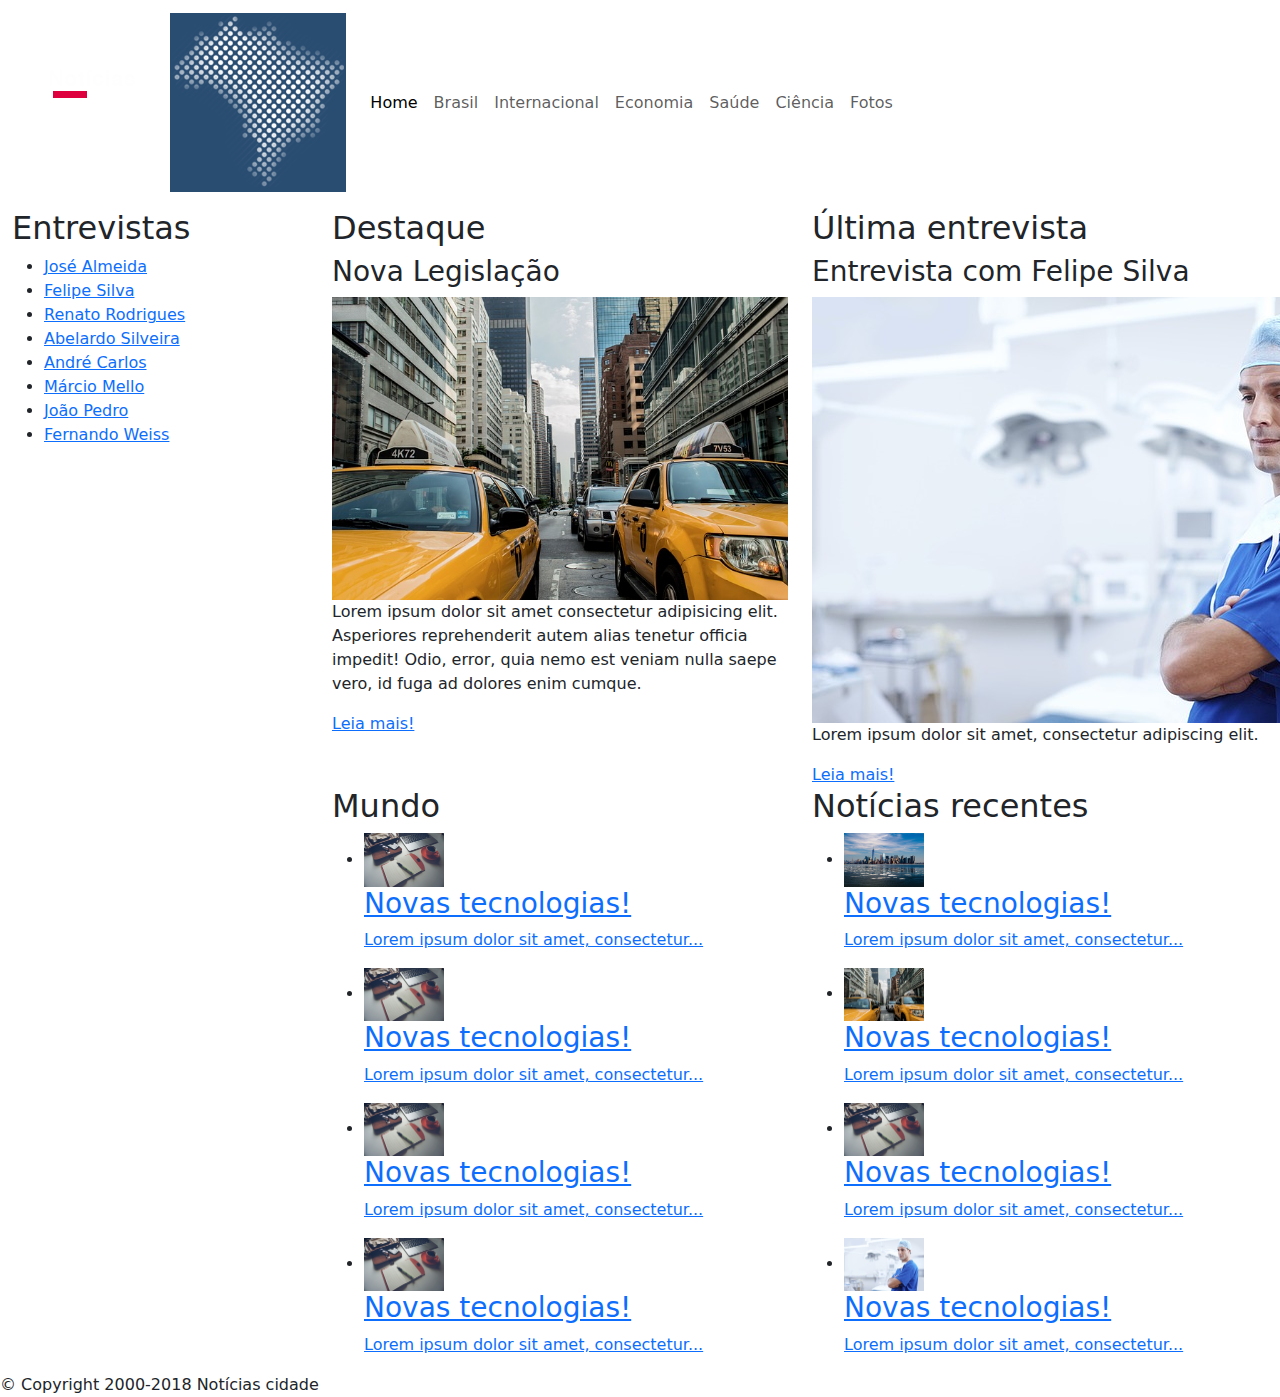
==== index.html @ 35255869 "ajustados os conteudos principais, barra lateral e rodapé, atualmente ajustando as noticias" ====
<!doctype html>
<html lang="pt-br">

<head>
    <meta charset="utf-8">
    <meta name="viewport" content="width=device-width, initial-scale=1">
    <title>Notícias cidade - Seu site de notícias</title>
    <link href="https://cdn.jsdelivr.net/npm/bootstrap@5.3.3/dist/css/bootstrap.min.css" rel="stylesheet"
        integrity="sha384-QWTKZyjpPEjISv5WaRU9OFeRpok6YctnYmDr5pNlyT2bRjXh0JMhjY6hW+ALEwIH" crossorigin="anonymous">

    <!-- Estilo customizado -->
    <link rel="stylesheet" type="text/css" href="css/index.css">
    <!-- Icone -->
    <link rel="icon" type="image/x-icon" href="/imagens/detalhe-topo.png">

</head>

<body>

    <nav class="navbar navbar-expand-md navbar-bg">
        <div class="container-fluid">
            <a class="navbar-brand" href="#">
                <img src="/imagens/logo.png" id="logo" alt="">
                <img src="/imagens/detalhe-topo.png" id="detalhe-logo" alt="">
            </a>
            <button class="navbar-toggler" type="button" data-bs-toggle="collapse"
                data-bs-target="#navbarSupportedContent" aria-controls="navbarSupportedContent" aria-expanded="false"
                aria-label="Toggle navigation">
                <span class="navbar-toggler-icon"></span>
            </button>
            <div class="collapse navbar-collapse" id="navbarSupportedContent">
                <ul class="navbar-nav me-auto mb-2 mb-lg-0">
                    <li class="nav-item">
                        <a class="nav-link" aria-current="page" href="index.html">Home</a>
                    </li>
                    <li class="nav-item">
                        <a class="nav-link" href="brasil.html">Brasil</a>
                    </li>
                    <li class="nav-item">
                        <a class="nav-link" href="internacional.html">Internacional</a>
                    </li>
                    <li class="nav-item">
                        <a class="nav-link" href="economia.html">Economia</a>
                    </li>
                    <li class="nav-item">
                        <a class="nav-link" href="saude.html">Saúde</a>
                    </li>
                    <li class="nav-item">
                        <a class="nav-link" href="ciencia.html">Ciência</a>
                    </li>
                    <li class="nav-item">
                        <a class="nav-link" href="fotos.html">Fotos</a>
                    </li>
                </ul>
            </div>
        </div>
    </nav>
<!-- Inicio Conteudo -->
    <main class="container-fluid">
        <div class="row mt-1">
            <!-- Inicio Barra Lateral -->
            <aside class="col-12 col-md-3">
                <div class="caixa">
                    <h2>Entrevistas</h2>
                    <ul>
                        <li><a href="">José Almeida</a></li>
                        <li><a href="">Felipe Silva</a></li>
                        <li><a href="">Renato Rodrigues</a></li>
                        <li><a href="">Abelardo Silveira</a></li>
                        <li><a href="">André Carlos</a></li>
                        <li><a href="">Márcio Mello</a></li>
                        <li><a href="">João Pedro</a></li>
                        <li><a href="">Fernando Weiss</a></li>
                    </ul>
                </div>
            </aside>
            <!-- Fim Barra Leteral -->
            <!-- Inicio Conteudo Principal -->
            <section class="col-12 col-md-9">
                <div class="row caixa">
                    <div class="col-12 col-md-6 order-0 caixa-conteudo">
                        <h2>Destaque</h2>
                        <h3 class="destaque">Nova Legislação</h3>
                        <img class="imagem-principal" src="imagens/taxi.jpg" width="100%">
                        <p>Lorem ipsum dolor sit amet consectetur adipisicing elit. Asperiores reprehenderit autem alias
                            tenetur officia impedit! Odio, error, quia nemo est veniam nulla saepe vero, id fuga ad dolores
                            enim cumque.</p>
                        <a href="nova-legislacao.html">Leia mais!</a>
                    </div>
                    <div class="col-12 col-md-6 order-2 caixa-noticias">
                        <h2>Mundo</h2>
                        <ul>
                            <li>
                                <a href="">
                                    <img src="imagens/tecnologia.jpg" width="80">
                                    <h3>Novas tecnologias!</h3>
                                    <p>Lorem ipsum dolor sit amet, consectetur...</p>
                                </a>
                            </li>
                            <li>
                                <a href="">
                                    <img src="imagens/tecnologia.jpg" width="80">
                                    <h3>Novas tecnologias!</h3>
                                    <p>Lorem ipsum dolor sit amet, consectetur...</p>
                                </a>
                            </li>
                            <li>
                                <a href="">
                                    <img src="imagens/tecnologia.jpg" width="80">
                                    <h3>Novas tecnologias!</h3>
                                    <p>Lorem ipsum dolor sit amet, consectetur...</p>
                                </a>
                            </li>
                            <li>
                                <a href="">
                                    <img src="imagens/tecnologia.jpg" width="80">
                                    <h3>Novas tecnologias!</h3>
                                    <p>Lorem ipsum dolor sit amet, consectetur...</p>
                                </a>
                            </li>
                        </ul>
                    </div>
                    <div class="col-12 col-md-6 order-1 caixa-conteudo">
                        <h2>Última entrevista</h2>
                        <h3 class="destaque">Entrevista com Felipe Silva</h3>
							<img class="imagem-principal" src="imagens/doutor.jpg">
							<p>
								Lorem ipsum dolor sit amet, consectetur adipiscing elit.
							</p>
							<a href="">Leia mais!</a>
                    </div>
                    <div class="col-12 col-md-6 order-3 caixa-noticias">
                        <h2>Notícias recentes</h2>
                        <ul>
                            <li>
                                <a href="">
                                    <img src="imagens/cidade.jpg" width="80">
                                    <h3>Novas tecnologias!</h3>
                                    <p>Lorem ipsum dolor sit amet, consectetur...</p>
                                </a>
                            </li>
                            <li>
                                <a href="">
                                    <img src="imagens/taxi.jpg" width="80">
                                    <h3>Novas tecnologias!</h3>
                                    <p>Lorem ipsum dolor sit amet, consectetur...</p>
                                </a>
                            </li>
                            <li>
                                <a href="">
                                    <img src="imagens/tecnologia.jpg" width="80">
                                    <h3>Novas tecnologias!</h3>
                                    <p>Lorem ipsum dolor sit amet, consectetur...</p>
                                </a>
                            </li>
                            <li>
                                <a href="">
                                    <img src="imagens/doutor.jpg" width="80">
                                    <h3>Novas tecnologias!</h3>
                                    <p>Lorem ipsum dolor sit amet, consectetur...</p>
                                </a>
                            </li>
                        </ul>
                    </div>
                </div>
            </section>
            <!-- Fim Conteudo Principal -->
        </div>
    </main>
<!-- Fim Conteudo -->

<!-- Inicio Rodape -->
    <footer class="col-12">
        <div id="rodape">
            &copy; Copyright 2000-2018 Notícias cidade
        </div>
    </footer>
<!-- Fim Rodape -->


    <script src="/Js/index.js"></script>
    <script src="https://cdn.jsdelivr.net/npm/bootstrap@5.3.3/dist/js/bootstrap.bundle.min.js"
        integrity="sha384-YvpcrYf0tY3lHB60NNkmXc5s9fDVZLESaAA55NDzOxhy9GkcIdslK1eN7N6jIeHz"
        crossorigin="anonymous"></script>
</body>

</html>
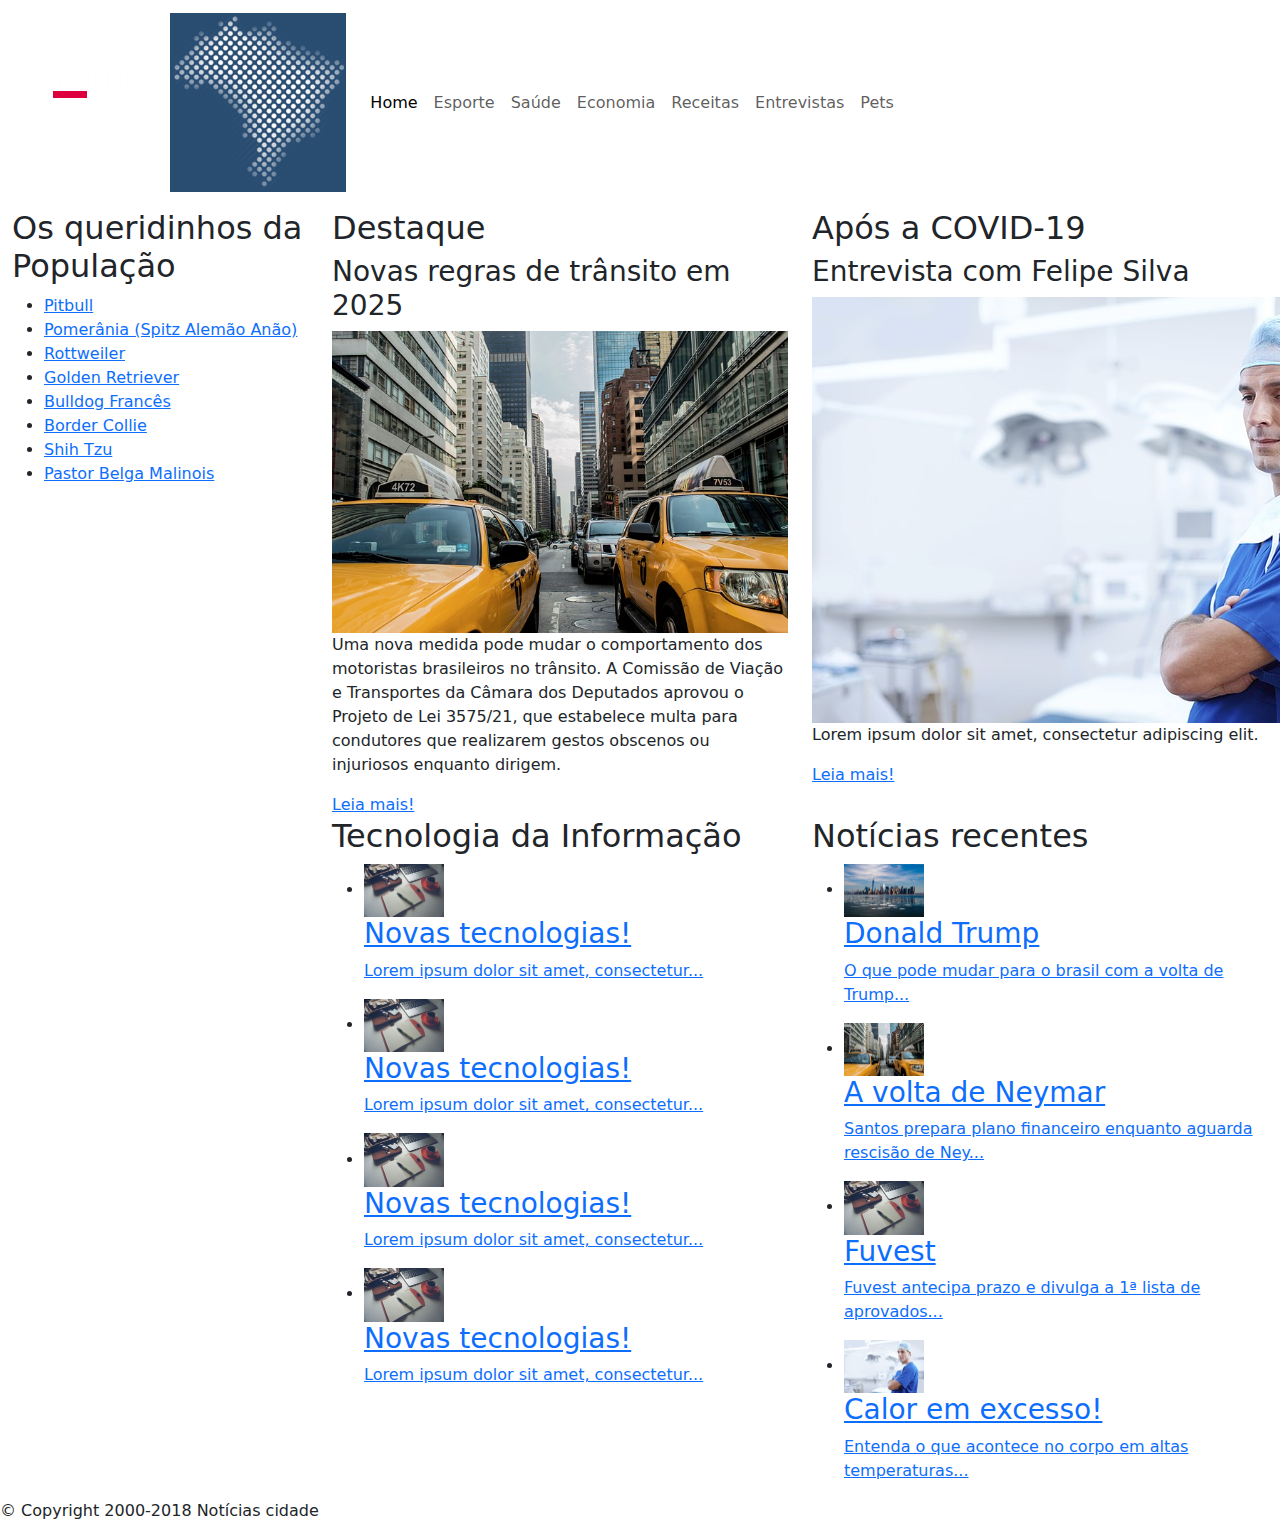
==== commit db5ba22a: "Páginas home faltando poucos detalhes, e página nova-legislação pronta, link do esporte indo para a " ====
--- a/index.html
+++ b/index.html
@@ -20,8 +20,8 @@
     <nav class="navbar navbar-expand-md navbar-bg">
         <div class="container-fluid">
             <a class="navbar-brand" href="#">
-                <img src="/imagens/logo.png" id="logo" alt="">
-                <img src="/imagens/detalhe-topo.png" id="detalhe-logo" alt="">
+                <img src="/imagens/logo.png" id="logo" alt="Imagem contendo o Texto Notícias da Cidade">
+                <img src="/imagens/detalhe-topo.png" id="detalhe-logo" alt="Continente brasileiro em pontos brancos">
             </a>
             <button class="navbar-toggler" type="button" data-bs-toggle="collapse"
                 data-bs-target="#navbarSupportedContent" aria-controls="navbarSupportedContent" aria-expanded="false"
@@ -34,43 +34,45 @@
                         <a class="nav-link" aria-current="page" href="index.html">Home</a>
                     </li>
                     <li class="nav-item">
-                        <a class="nav-link" href="brasil.html">Brasil</a>
+                        <a class="nav-link" target="_blank" rel="noopener noreferrer"
+                            href="https://ge.globo.com/?utm_source=globo.com&utm_medium=header">Esporte</a>
                     </li>
                     <li class="nav-item">
-                        <a class="nav-link" href="internacional.html">Internacional</a>
+                        <a class="nav-link" href="santoAndre.html">Saúde</a>
                     </li>
                     <li class="nav-item">
-                        <a class="nav-link" href="economia.html">Economia</a>
+                        <a class="nav-link" href="https://www.cnnbrasil.com.br/tudo-sobre/bolsa-de-valores"
+                            target="_blank" rel="noopener noreferrer">Economia</a>
                     </li>
                     <li class="nav-item">
-                        <a class="nav-link" href="saude.html">Saúde</a>
+                        <a class="nav-link" href="receitas.html">Receitas</a>
                     </li>
                     <li class="nav-item">
-                        <a class="nav-link" href="ciencia.html">Ciência</a>
+                        <a class="nav-link" href="entrevistas.html">Entrevistas</a>
                     </li>
                     <li class="nav-item">
-                        <a class="nav-link" href="fotos.html">Fotos</a>
+                        <a class="nav-link" href="pets.html">Pets</a>
                     </li>
                 </ul>
             </div>
         </div>
     </nav>
-<!-- Inicio Conteudo -->
+    <!-- Inicio Conteudo -->
     <main class="container-fluid">
         <div class="row mt-1">
             <!-- Inicio Barra Lateral -->
             <aside class="col-12 col-md-3">
                 <div class="caixa">
-                    <h2>Entrevistas</h2>
+                    <h2>Os queridinhos da População</h2>
                     <ul>
-                        <li><a href="">José Almeida</a></li>
-                        <li><a href="">Felipe Silva</a></li>
-                        <li><a href="">Renato Rodrigues</a></li>
-                        <li><a href="">Abelardo Silveira</a></li>
-                        <li><a href="">André Carlos</a></li>
-                        <li><a href="">Márcio Mello</a></li>
-                        <li><a href="">João Pedro</a></li>
-                        <li><a href="">Fernando Weiss</a></li>
+                        <li><a href="pets.html">Pitbull</a></li>
+                        <li><a href="pets.html">Pomerânia (Spitz Alemão Anão)</a></li>
+                        <li><a href="pets.html">Rottweiler</a></li>
+                        <li><a href="pets.html">Golden Retriever</a></li>
+                        <li><a href="pets.html">Bulldog Francês</a></li>
+                        <li><a href="pets.html">Border Collie</a></li>
+                        <li><a href="pets.html">Shih Tzu</a></li>
+                        <li><a href="pets.html">Pastor Belga Malinois</a></li>
                     </ul>
                 </div>
             </aside>
@@ -80,84 +82,93 @@
                 <div class="row caixa">
                     <div class="col-12 col-md-6 order-0 caixa-conteudo">
                         <h2>Destaque</h2>
-                        <h3 class="destaque">Nova Legislação</h3>
+                        <h3 class="destaque">Novas regras de trânsito em 2025</h3>
                         <img class="imagem-principal" src="imagens/taxi.jpg" width="100%">
-                        <p>Lorem ipsum dolor sit amet consectetur adipisicing elit. Asperiores reprehenderit autem alias
-                            tenetur officia impedit! Odio, error, quia nemo est veniam nulla saepe vero, id fuga ad dolores
-                            enim cumque.</p>
+                        <p>Uma nova medida pode mudar o comportamento dos motoristas brasileiros no trânsito. A Comissão
+                            de Viação e Transportes da Câmara dos Deputados aprovou o Projeto de Lei 3575/21, que
+                            estabelece multa para condutores que realizarem gestos obscenos ou injuriosos enquanto
+                            dirigem.</p>
                         <a href="nova-legislacao.html">Leia mais!</a>
                     </div>
                     <div class="col-12 col-md-6 order-2 caixa-noticias">
-                        <h2>Mundo</h2>
-                        <ul>
+                        <h2>Tecnologia da Informação</h2>
+                        <ul class="lista-noticias">
                             <li>
                                 <a href="">
                                     <img src="imagens/tecnologia.jpg" width="80">
-                                    <h3>Novas tecnologias!</h3>
-                                    <p>Lorem ipsum dolor sit amet, consectetur...</p>
+                                    <div>
+                                        <h3>Novas tecnologias!</h3>
+                                        <p>Lorem ipsum dolor sit amet, consectetur...</p>
+                                    </div>
                                 </a>
                             </li>
                             <li>
                                 <a href="">
                                     <img src="imagens/tecnologia.jpg" width="80">
-                                    <h3>Novas tecnologias!</h3>
-                                    <p>Lorem ipsum dolor sit amet, consectetur...</p>
+                                    <div>
+                                        <h3>Novas tecnologias!</h3>
+                                        <p>Lorem ipsum dolor sit amet, consectetur...</p>
+                                    </div>
                                 </a>
                             </li>
                             <li>
                                 <a href="">
                                     <img src="imagens/tecnologia.jpg" width="80">
-                                    <h3>Novas tecnologias!</h3>
-                                    <p>Lorem ipsum dolor sit amet, consectetur...</p>
+                                    <div>
+                                        <h3>Novas tecnologias!</h3>
+                                        <p>Lorem ipsum dolor sit amet, consectetur...</p>
+                                    </div>
                                 </a>
                             </li>
                             <li>
                                 <a href="">
                                     <img src="imagens/tecnologia.jpg" width="80">
-                                    <h3>Novas tecnologias!</h3>
-                                    <p>Lorem ipsum dolor sit amet, consectetur...</p>
+                                    <div>
+                                        <h3>Novas tecnologias!</h3>
+                                        <p>Lorem ipsum dolor sit amet, consectetur...</p>
+                                    </div>
                                 </a>
                             </li>
                         </ul>
                     </div>
                     <div class="col-12 col-md-6 order-1 caixa-conteudo">
-                        <h2>Última entrevista</h2>
+                        <h2>Após a COVID-19</h2>
                         <h3 class="destaque">Entrevista com Felipe Silva</h3>
-							<img class="imagem-principal" src="imagens/doutor.jpg">
-							<p>
-								Lorem ipsum dolor sit amet, consectetur adipiscing elit.
-							</p>
-							<a href="">Leia mais!</a>
+                        <img class="imagem-principal" src="imagens/doutor.jpg">
+                        <p>
+                            Lorem ipsum dolor sit amet, consectetur adipiscing elit.
+                        </p>
+                        <a href="">Leia mais!</a>
                     </div>
                     <div class="col-12 col-md-6 order-3 caixa-noticias">
                         <h2>Notícias recentes</h2>
-                        <ul>
+                        <ul class="lista-noticias">
                             <li>
                                 <a href="">
                                     <img src="imagens/cidade.jpg" width="80">
-                                    <h3>Novas tecnologias!</h3>
-                                    <p>Lorem ipsum dolor sit amet, consectetur...</p>
+                                    <h3>Donald Trump</h3>
+                                    <p>O que pode mudar para o brasil com a volta de Trump...</p>
                                 </a>
                             </li>
                             <li>
                                 <a href="">
                                     <img src="imagens/taxi.jpg" width="80">
-                                    <h3>Novas tecnologias!</h3>
-                                    <p>Lorem ipsum dolor sit amet, consectetur...</p>
+                                    <h3>A volta de Neymar</h3>
+                                    <p>Santos prepara plano financeiro enquanto aguarda rescisão de Ney...</p>
                                 </a>
                             </li>
                             <li>
                                 <a href="">
                                     <img src="imagens/tecnologia.jpg" width="80">
-                                    <h3>Novas tecnologias!</h3>
-                                    <p>Lorem ipsum dolor sit amet, consectetur...</p>
+                                    <h3>Fuvest</h3>
+                                    <p>Fuvest antecipa prazo e divulga a 1ª lista de aprovados...</p>
                                 </a>
                             </li>
                             <li>
                                 <a href="">
                                     <img src="imagens/doutor.jpg" width="80">
-                                    <h3>Novas tecnologias!</h3>
-                                    <p>Lorem ipsum dolor sit amet, consectetur...</p>
+                                    <h3>Calor em excesso!</h3>
+                                    <p>Entenda o que acontece no corpo em altas temperaturas...</p>
                                 </a>
                             </li>
                         </ul>
@@ -167,15 +178,15 @@
             <!-- Fim Conteudo Principal -->
         </div>
     </main>
-<!-- Fim Conteudo -->
+    <!-- Fim Conteudo -->
 
-<!-- Inicio Rodape -->
+    <!-- Inicio Rodape -->
     <footer class="col-12">
         <div id="rodape">
             &copy; Copyright 2000-2018 Notícias cidade
         </div>
     </footer>
-<!-- Fim Rodape -->
+    <!-- Fim Rodape -->
 
 
     <script src="/Js/index.js"></script>
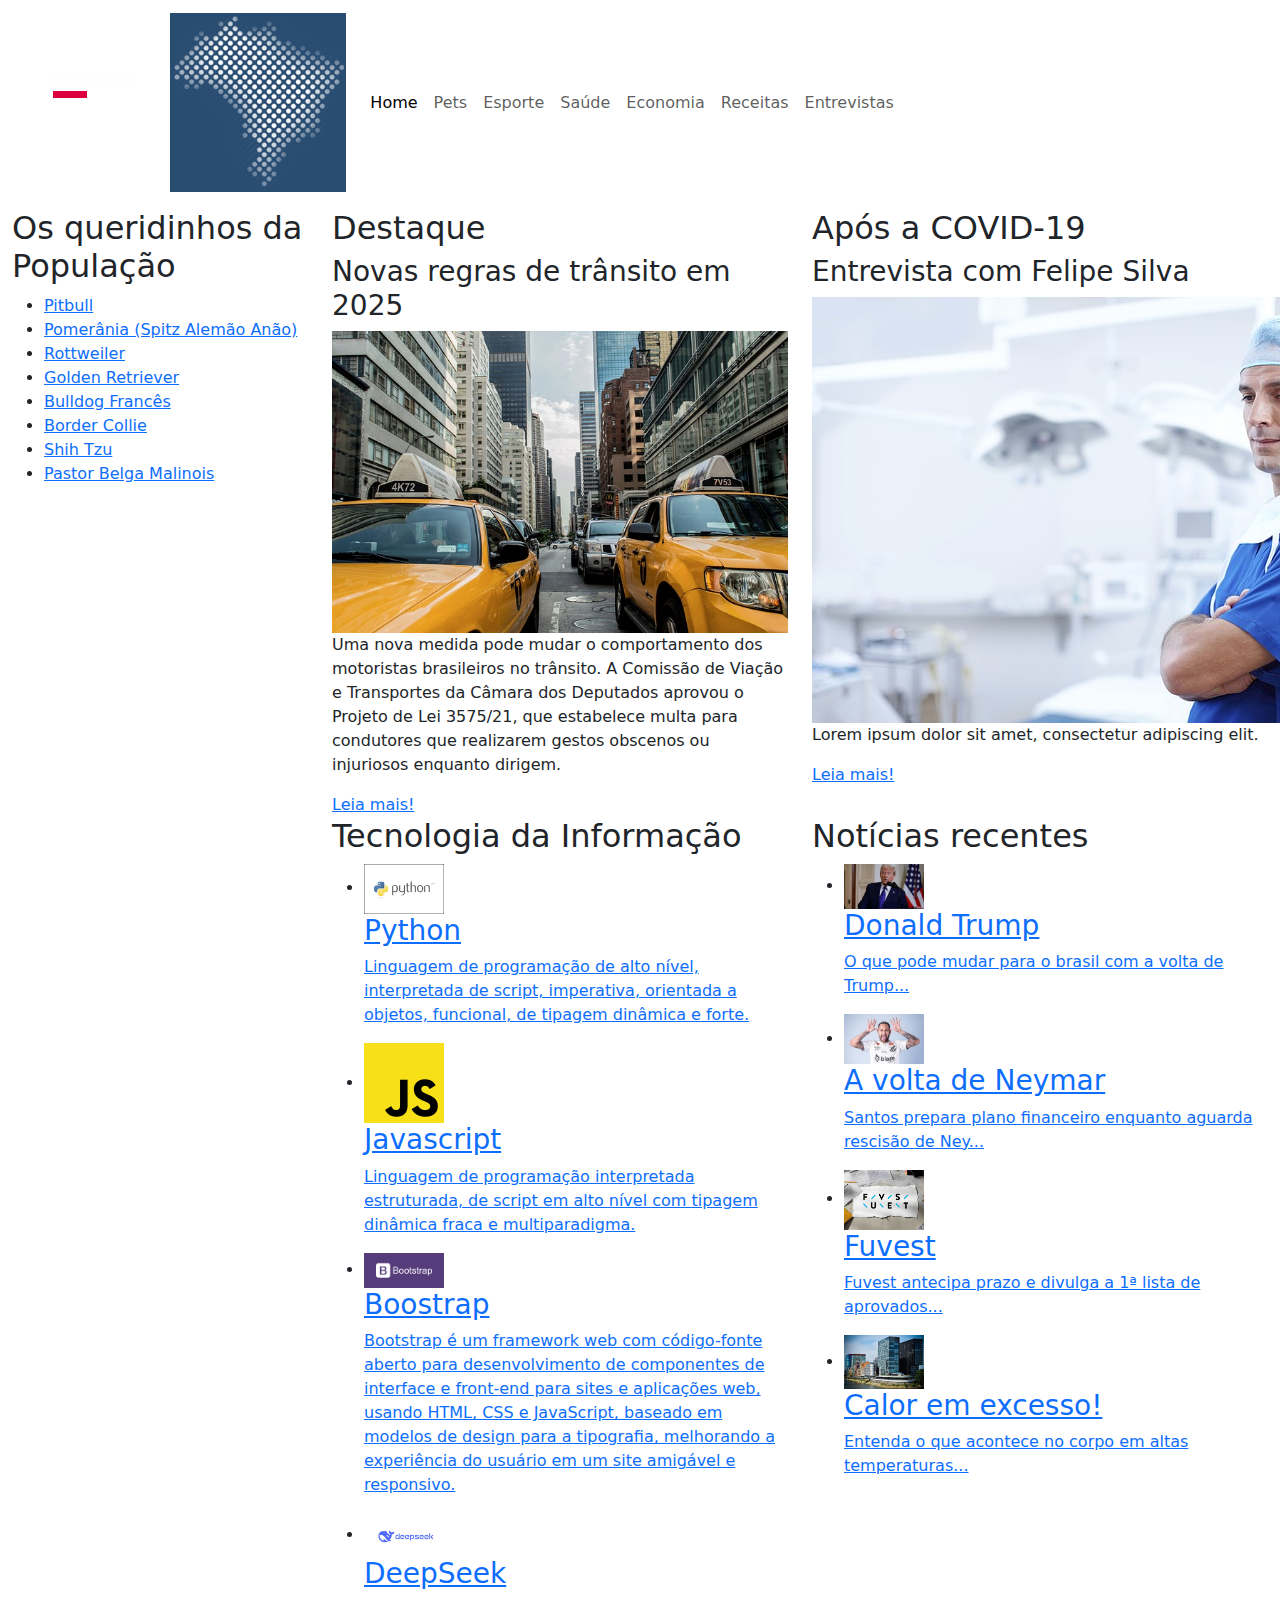
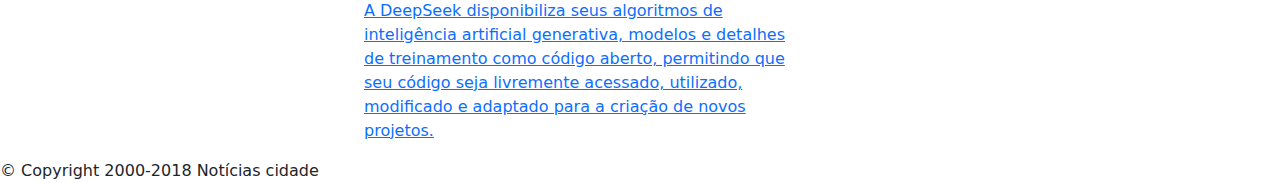
==== commit 7c06f529: "finalizando apenas a página home e falta entrevista com felipe" ====
--- a/index.html
+++ b/index.html
@@ -34,24 +34,25 @@
                         <a class="nav-link" aria-current="page" href="index.html">Home</a>
                     </li>
                     <li class="nav-item">
+                        <a class="nav-link" href="pets.html">Pets</a>
+                    </li>
+                    <li class="nav-item">
                         <a class="nav-link" target="_blank" rel="noopener noreferrer"
                             href="https://ge.globo.com/?utm_source=globo.com&utm_medium=header">Esporte</a>
                     </li>
                     <li class="nav-item">
-                        <a class="nav-link" href="santoAndre.html">Saúde</a>
-                    </li>
-                    <li class="nav-item">
-                        <a class="nav-link" href="https://www.cnnbrasil.com.br/tudo-sobre/bolsa-de-valores"
-                            target="_blank" rel="noopener noreferrer">Economia</a>
-                    </li>
-                    <li class="nav-item">
-                        <a class="nav-link" href="receitas.html">Receitas</a>
+                        <a class="nav-link" target="_blank" href="https://g1.globo.com/bemestar/">Saúde</a>
+                    </li>
+                    <li class="nav-item">
+                        <a class="nav-link" href="https://www.cnnbrasil.com.br/economia/" target="_blank"
+                            rel="noopener noreferrer">Economia</a>
+                    </li>
+                    <li class="nav-item">
+                        <a class="nav-link" target="_blank"
+                            href="https://receitas.globo.com/?utm_source=globo.com&utm_medium=header">Receitas</a>
                     </li>
                     <li class="nav-item">
                         <a class="nav-link" href="entrevistas.html">Entrevistas</a>
-                    </li>
-                    <li class="nav-item">
-                        <a class="nav-link" href="pets.html">Pets</a>
                     </li>
                 </ul>
             </div>
@@ -65,14 +66,14 @@
                 <div class="caixa">
                     <h2>Os queridinhos da População</h2>
                     <ul>
-                        <li><a href="pets.html">Pitbull</a></li>
-                        <li><a href="pets.html">Pomerânia (Spitz Alemão Anão)</a></li>
-                        <li><a href="pets.html">Rottweiler</a></li>
-                        <li><a href="pets.html">Golden Retriever</a></li>
-                        <li><a href="pets.html">Bulldog Francês</a></li>
-                        <li><a href="pets.html">Border Collie</a></li>
-                        <li><a href="pets.html">Shih Tzu</a></li>
-                        <li><a href="pets.html">Pastor Belga Malinois</a></li>
+                        <li><a href="pets.html#pitbull">Pitbull</a></li>
+                        <li><a href="pets.html#spitz">Pomerânia (Spitz Alemão Anão)</a></li>
+                        <li><a href="pets.html#rottweiler">Rottweiler</a></li>
+                        <li><a href="pets.html#golden">Golden Retriever</a></li>
+                        <li><a href="pets.html#bulldogFrances">Bulldog Francês</a></li>
+                        <li><a href="pets.html#borderCollie">Border Collie</a></li>
+                        <li><a href="pets.html#shihTzu">Shih Tzu</a></li>
+                        <li><a href="pets.html#pastorMalinois">Pastor Belga Malinois</a></li>
                     </ul>
                 </div>
             </aside>
@@ -95,37 +96,46 @@
                         <ul class="lista-noticias">
                             <li>
                                 <a href="">
-                                    <img src="imagens/tecnologia.jpg" width="80">
-                                    <div>
-                                        <h3>Novas tecnologias!</h3>
-                                        <p>Lorem ipsum dolor sit amet, consectetur...</p>
-                                    </div>
-                                </a>
-                            </li>
-                            <li>
-                                <a href="">
-                                    <img src="imagens/tecnologia.jpg" width="80">
-                                    <div>
-                                        <h3>Novas tecnologias!</h3>
-                                        <p>Lorem ipsum dolor sit amet, consectetur...</p>
-                                    </div>
-                                </a>
-                            </li>
-                            <li>
-                                <a href="">
-                                    <img src="imagens/tecnologia.jpg" width="80">
-                                    <div>
-                                        <h3>Novas tecnologias!</h3>
-                                        <p>Lorem ipsum dolor sit amet, consectetur...</p>
-                                    </div>
-                                </a>
-                            </li>
-                            <li>
-                                <a href="">
-                                    <img src="imagens/tecnologia.jpg" width="80">
-                                    <div>
-                                        <h3>Novas tecnologias!</h3>
-                                        <p>Lorem ipsum dolor sit amet, consectetur...</p>
+                                    <img src="imagens/python.png" width="80">
+                                    <div>
+                                        <h3>Python</h3>
+                                        <p>Linguagem de programação de alto nível, interpretada de
+                                            script, imperativa, orientada a objetos, funcional, de tipagem dinâmica e
+                                            forte. </p>
+                                    </div>
+                                </a>
+                            </li>
+                            <li>
+                                <a href="">
+                                    <img src="imagens/JS.png" width="80">
+                                    <div>
+                                        <h3>Javascript</h3>
+                                        <p>Linguagem de programação interpretada estruturada, de script em alto nível
+                                            com tipagem dinâmica fraca e multiparadigma.</p>
+                                    </div>
+                                </a>
+                            </li>
+                            <li>
+                                <a href="">
+                                    <img src="imagens/bootstrap.webp" width="80">
+                                    <div>
+                                        <h3>Boostrap</h3>
+                                        <p>Bootstrap é um framework web com código-fonte aberto para desenvolvimento de
+                                            componentes de interface e front-end para sites e aplicações web, usando
+                                            HTML, CSS e JavaScript, baseado em modelos de design para a tipografia,
+                                            melhorando a experiência do usuário em um site amigável e responsivo.</p>
+                                    </div>
+                                </a>
+                            </li>
+                            <li>
+                                <a href="">
+                                    <img src="imagens/deep.webp" width="80">
+                                    <div>
+                                        <h3>DeepSeek</h3>
+                                        <p>A DeepSeek disponibiliza seus algoritmos de inteligência artificial
+                                            generativa, modelos e detalhes de treinamento como código aberto, permitindo
+                                            que seu código seja livremente acessado, utilizado, modificado e adaptado
+                                            para a criação de novos projetos. </p>
                                     </div>
                                 </a>
                             </li>
@@ -138,35 +148,35 @@
                         <p>
                             Lorem ipsum dolor sit amet, consectetur adipiscing elit.
                         </p>
-                        <a href="">Leia mais!</a>
+                        <a href="entrevistas.html">Leia mais!</a>
                     </div>
                     <div class="col-12 col-md-6 order-3 caixa-noticias">
                         <h2>Notícias recentes</h2>
                         <ul class="lista-noticias">
                             <li>
                                 <a href="">
-                                    <img src="imagens/cidade.jpg" width="80">
+                                    <img src="imagens/trump.webp" width="80">
                                     <h3>Donald Trump</h3>
                                     <p>O que pode mudar para o brasil com a volta de Trump...</p>
                                 </a>
                             </li>
                             <li>
                                 <a href="">
-                                    <img src="imagens/taxi.jpg" width="80">
+                                    <img src="imagens/neymar.webp" width="80">
                                     <h3>A volta de Neymar</h3>
                                     <p>Santos prepara plano financeiro enquanto aguarda rescisão de Ney...</p>
                                 </a>
                             </li>
                             <li>
                                 <a href="">
-                                    <img src="imagens/tecnologia.jpg" width="80">
+                                    <img src="imagens/fuvest.webp" width="80">
                                     <h3>Fuvest</h3>
                                     <p>Fuvest antecipa prazo e divulga a 1ª lista de aprovados...</p>
                                 </a>
                             </li>
                             <li>
                                 <a href="">
-                                    <img src="imagens/doutor.jpg" width="80">
+                                    <img src="imagens/mundo.jpg" width="80">
                                     <h3>Calor em excesso!</h3>
                                     <p>Entenda o que acontece no corpo em altas temperaturas...</p>
                                 </a>
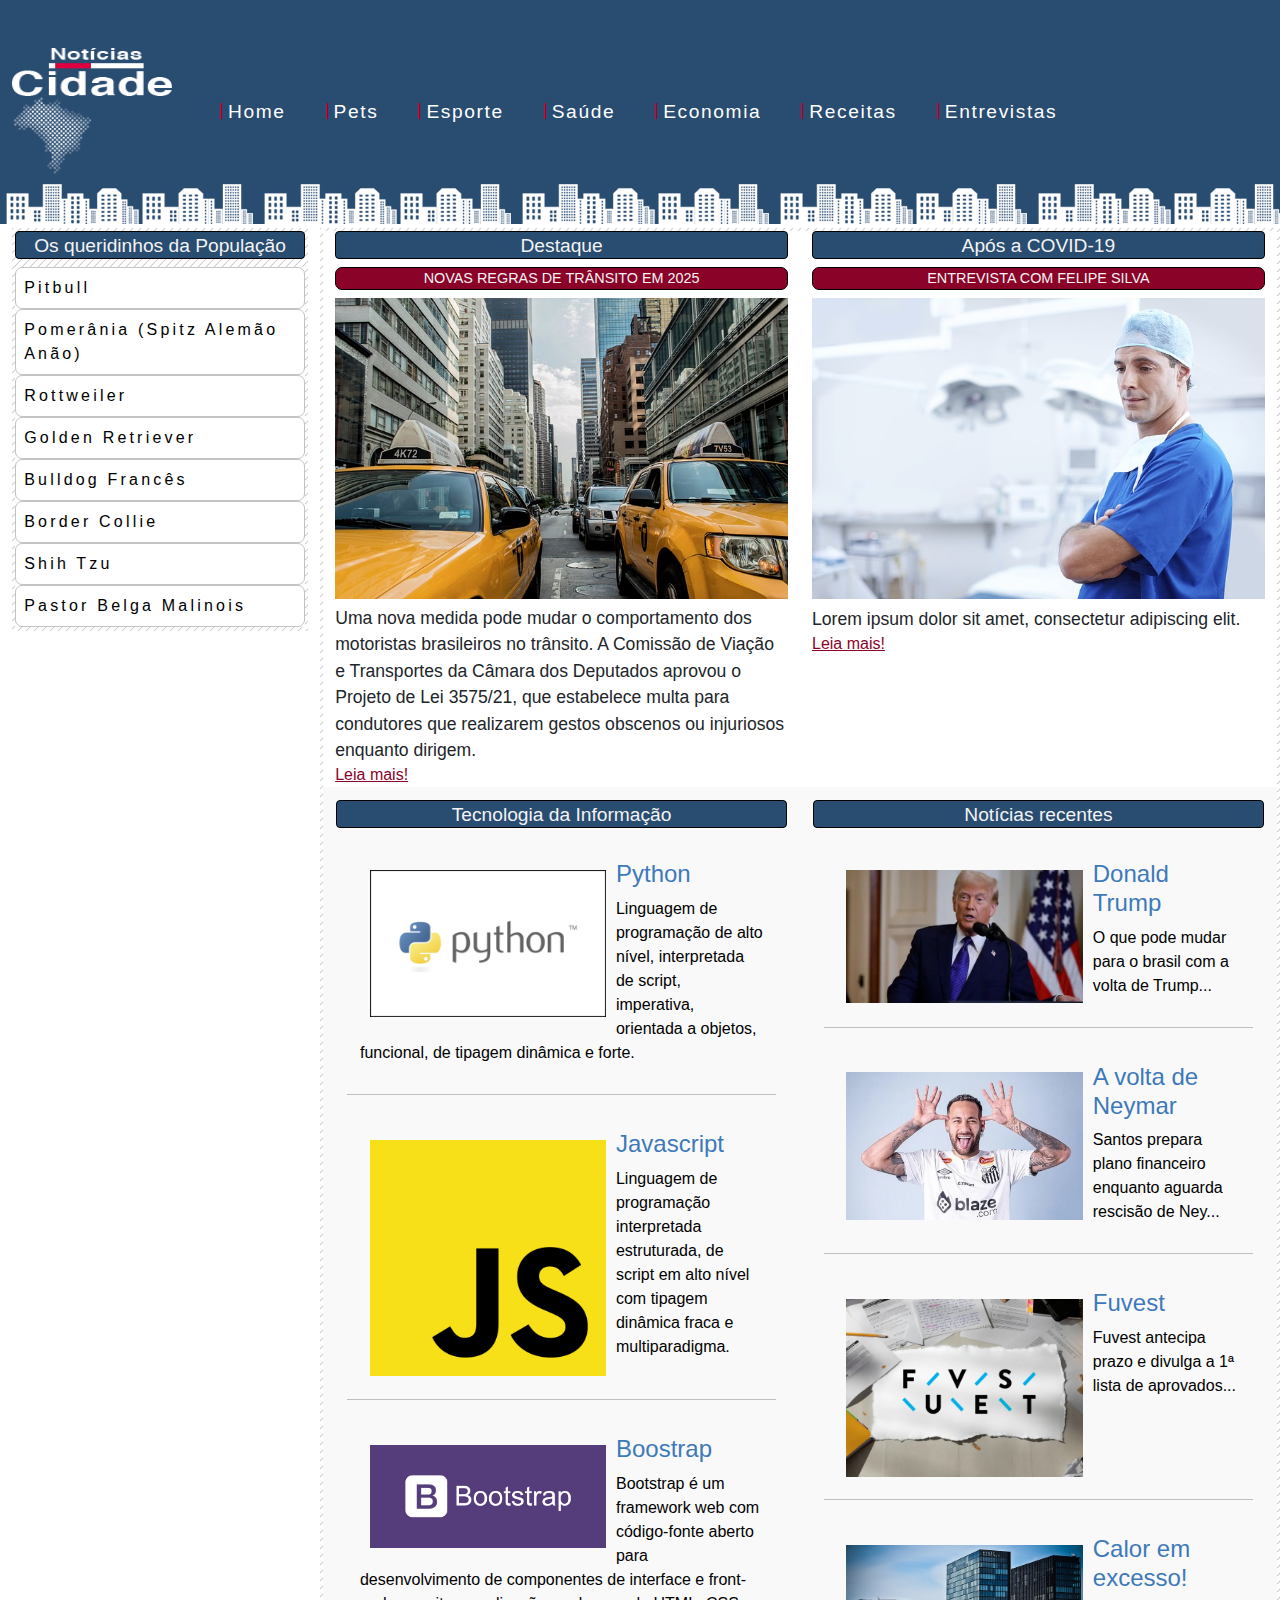
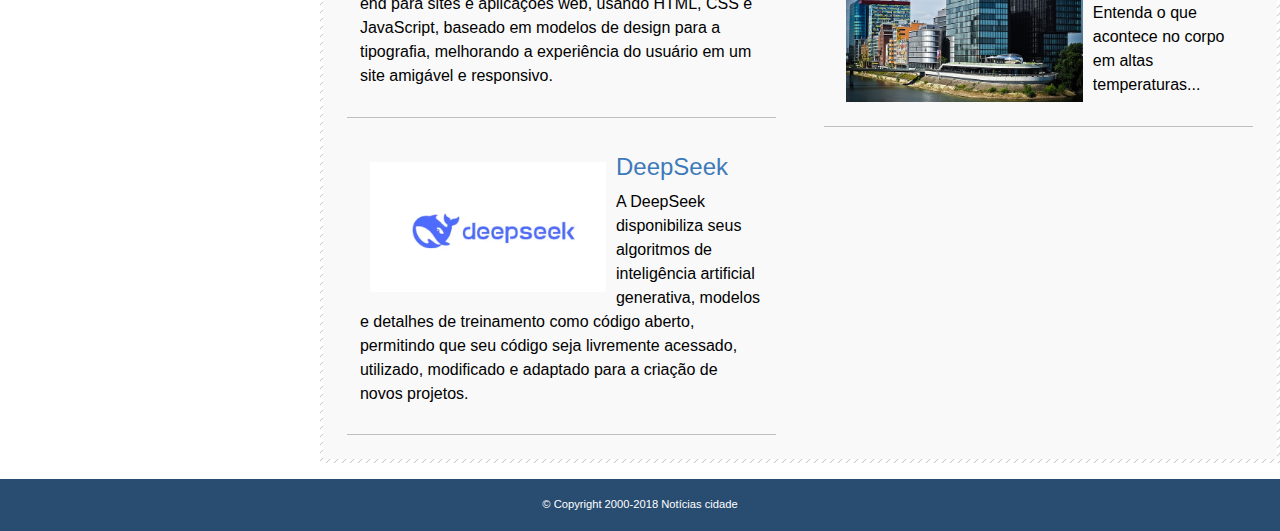
==== commit a8a8021d: "CORREÇÃO DOS CAMINHOS" ====
--- a/index.html
+++ b/index.html
@@ -9,9 +9,9 @@
         integrity="sha384-QWTKZyjpPEjISv5WaRU9OFeRpok6YctnYmDr5pNlyT2bRjXh0JMhjY6hW+ALEwIH" crossorigin="anonymous">
 
     <!-- Estilo customizado -->
-    <link rel="stylesheet" type="text/css" href="css/index.css">
+    <link rel="stylesheet" type="text/css" href="./CSS/index.css">
     <!-- Icone -->
-    <link rel="icon" type="image/x-icon" href="/imagens/detalhe-topo.png">
+    <link rel="icon" type="image/x-icon" href="./imagens/detalhe-topo.png">
 
 </head>
 
@@ -20,8 +20,8 @@
     <nav class="navbar navbar-expand-md navbar-bg">
         <div class="container-fluid">
             <a class="navbar-brand" href="#">
-                <img src="/imagens/logo.png" id="logo" alt="Imagem contendo o Texto Notícias da Cidade">
-                <img src="/imagens/detalhe-topo.png" id="detalhe-logo" alt="Continente brasileiro em pontos brancos">
+                <img src="./imagens/logo.png" id="logo" alt="Imagem contendo o Texto Notícias da Cidade">
+                <img src="./imagens/detalhe-topo.png" id="detalhe-logo" alt="Continente brasileiro em pontos brancos">
             </a>
             <button class="navbar-toggler" type="button" data-bs-toggle="collapse"
                 data-bs-target="#navbarSupportedContent" aria-controls="navbarSupportedContent" aria-expanded="false"
@@ -31,10 +31,10 @@
             <div class="collapse navbar-collapse" id="navbarSupportedContent">
                 <ul class="navbar-nav me-auto mb-2 mb-lg-0">
                     <li class="nav-item">
-                        <a class="nav-link" aria-current="page" href="index.html">Home</a>
-                    </li>
-                    <li class="nav-item">
-                        <a class="nav-link" href="pets.html">Pets</a>
+                        <a class="nav-link" aria-current="page" href="./index.html">Home</a>
+                    </li>
+                    <li class="nav-item">
+                        <a class="nav-link" href="./pets.html">Pets</a>
                     </li>
                     <li class="nav-item">
                         <a class="nav-link" target="_blank" rel="noopener noreferrer"
@@ -52,7 +52,7 @@
                             href="https://receitas.globo.com/?utm_source=globo.com&utm_medium=header">Receitas</a>
                     </li>
                     <li class="nav-item">
-                        <a class="nav-link" href="entrevistas.html">Entrevistas</a>
+                        <a class="nav-link" href="./entrevistas.html">Entrevistas</a>
                     </li>
                 </ul>
             </div>
@@ -66,14 +66,14 @@
                 <div class="caixa">
                     <h2>Os queridinhos da População</h2>
                     <ul>
-                        <li><a href="pets.html#pitbull">Pitbull</a></li>
-                        <li><a href="pets.html#spitz">Pomerânia (Spitz Alemão Anão)</a></li>
-                        <li><a href="pets.html#rottweiler">Rottweiler</a></li>
-                        <li><a href="pets.html#golden">Golden Retriever</a></li>
-                        <li><a href="pets.html#bulldogFrances">Bulldog Francês</a></li>
-                        <li><a href="pets.html#borderCollie">Border Collie</a></li>
-                        <li><a href="pets.html#shihTzu">Shih Tzu</a></li>
-                        <li><a href="pets.html#pastorMalinois">Pastor Belga Malinois</a></li>
+                        <li><a href="./pets.html">Pitbull</a></li>
+                        <li><a href="./pets.html#spitz">Pomerânia (Spitz Alemão Anão)</a></li>
+                        <li><a href="./pets.html#rottweiler">Rottweiler</a></li>
+                        <li><a href="./pets.html#golden">Golden Retriever</a></li>
+                        <li><a href="./pets.html#bulldogFrances">Bulldog Francês</a></li>
+                        <li><a href="./pets.html#borderCollie">Border Collie</a></li>
+                        <li><a href="./pets.html#shihTzu">Shih Tzu</a></li>
+                        <li><a href="./pets.html#pastorMalinois">Pastor Belga Malinois</a></li>
                     </ul>
                 </div>
             </aside>
@@ -84,19 +84,19 @@
                     <div class="col-12 col-md-6 order-0 caixa-conteudo">
                         <h2>Destaque</h2>
                         <h3 class="destaque">Novas regras de trânsito em 2025</h3>
-                        <img class="imagem-principal" src="imagens/taxi.jpg" width="100%">
+                        <img class="imagem-principal" src="./imagens/taxi.jpg" width="100%">
                         <p>Uma nova medida pode mudar o comportamento dos motoristas brasileiros no trânsito. A Comissão
                             de Viação e Transportes da Câmara dos Deputados aprovou o Projeto de Lei 3575/21, que
                             estabelece multa para condutores que realizarem gestos obscenos ou injuriosos enquanto
                             dirigem.</p>
-                        <a href="nova-legislacao.html">Leia mais!</a>
+                        <a href="./nova-legislacao.html">Leia mais!</a>
                     </div>
                     <div class="col-12 col-md-6 order-2 caixa-noticias">
                         <h2>Tecnologia da Informação</h2>
                         <ul class="lista-noticias">
                             <li>
                                 <a href="">
-                                    <img src="imagens/python.png" width="80">
+                                    <img src="./imagens/python.png" width="80">
                                     <div>
                                         <h3>Python</h3>
                                         <p>Linguagem de programação de alto nível, interpretada de
@@ -107,7 +107,7 @@
                             </li>
                             <li>
                                 <a href="">
-                                    <img src="imagens/JS.png" width="80">
+                                    <img src="./imagens/JS.png" width="80">
                                     <div>
                                         <h3>Javascript</h3>
                                         <p>Linguagem de programação interpretada estruturada, de script em alto nível
@@ -117,7 +117,7 @@
                             </li>
                             <li>
                                 <a href="">
-                                    <img src="imagens/bootstrap.webp" width="80">
+                                    <img src="./imagens/bootstrap.webp" width="80">
                                     <div>
                                         <h3>Boostrap</h3>
                                         <p>Bootstrap é um framework web com código-fonte aberto para desenvolvimento de
@@ -129,7 +129,7 @@
                             </li>
                             <li>
                                 <a href="">
-                                    <img src="imagens/deep.webp" width="80">
+                                    <img src="./imagens/deep.webp" width="80">
                                     <div>
                                         <h3>DeepSeek</h3>
                                         <p>A DeepSeek disponibiliza seus algoritmos de inteligência artificial
@@ -144,39 +144,39 @@
                     <div class="col-12 col-md-6 order-1 caixa-conteudo">
                         <h2>Após a COVID-19</h2>
                         <h3 class="destaque">Entrevista com Felipe Silva</h3>
-                        <img class="imagem-principal" src="imagens/doutor.jpg">
+                        <img class="imagem-principal" src="./imagens/doutor.jpg">
                         <p>
                             Lorem ipsum dolor sit amet, consectetur adipiscing elit.
                         </p>
-                        <a href="entrevistas.html">Leia mais!</a>
+                        <a href="./entrevistas.html">Leia mais!</a>
                     </div>
                     <div class="col-12 col-md-6 order-3 caixa-noticias">
                         <h2>Notícias recentes</h2>
                         <ul class="lista-noticias">
                             <li>
                                 <a href="">
-                                    <img src="imagens/trump.webp" width="80">
+                                    <img src="./imagens/trump.webp" width="80">
                                     <h3>Donald Trump</h3>
                                     <p>O que pode mudar para o brasil com a volta de Trump...</p>
                                 </a>
                             </li>
                             <li>
                                 <a href="">
-                                    <img src="imagens/neymar.webp" width="80">
+                                    <img src="./imagens/neymar.webp" width="80">
                                     <h3>A volta de Neymar</h3>
                                     <p>Santos prepara plano financeiro enquanto aguarda rescisão de Ney...</p>
                                 </a>
                             </li>
                             <li>
                                 <a href="">
-                                    <img src="imagens/fuvest.webp" width="80">
+                                    <img src="./imagens/fuvest.webp" width="80">
                                     <h3>Fuvest</h3>
                                     <p>Fuvest antecipa prazo e divulga a 1ª lista de aprovados...</p>
                                 </a>
                             </li>
                             <li>
                                 <a href="">
-                                    <img src="imagens/mundo.jpg" width="80">
+                                    <img src="./imagens/mundo.jpg" width="80">
                                     <h3>Calor em excesso!</h3>
                                     <p>Entenda o que acontece no corpo em altas temperaturas...</p>
                                 </a>
@@ -199,7 +199,7 @@
     <!-- Fim Rodape -->
 
 
-    <script src="/Js/index.js"></script>
+    <script src="./Js/index.js"></script>
     <script src="https://cdn.jsdelivr.net/npm/bootstrap@5.3.3/dist/js/bootstrap.bundle.min.js"
         integrity="sha384-YvpcrYf0tY3lHB60NNkmXc5s9fDVZLESaAA55NDzOxhy9GkcIdslK1eN7N6jIeHz"
         crossorigin="anonymous"></script>
--- a/CSS/index.css
+++ b/CSS/index.css
@@ -0,0 +1,643 @@
+* {
+    margin: 0;
+    padding: 0;
+}
+
+html {
+
+}
+
+body {
+    font-family: "Trebuchet MS", Helvetica, sans-serif;
+    overflow-x: hidden;
+}
+
+/* Barra de Navegação */
+.navbar-bg {
+    background: #294c71;
+}
+
+.navbar-toggler {
+    outline: none;
+    box-shadow: 2px 2px 2px #000;
+    border: 1px solid #000;
+}
+
+.navbar-toggler.collapsed {
+    box-shadow: 2px 2px 2px #000;
+    border: 1px solid #000;
+}
+
+.navbar-toggler:not(.collapsed) {
+    box-shadow: none;
+}
+
+.navbar .nav-link {
+    font-size: 0.8rem;
+    letter-spacing: 0.1rem;
+    margin: 0.2rem;
+    padding: 0.5rem;
+    color: #fff;
+    box-sizing: border-box;
+}
+
+.navbar .nav-link.active,
+.navbar .nav-link:focus {
+    background: #8b0229;
+    border: 1px solid #8b0229;
+    box-shadow: 2px 2px 2px rgba(117, 0, 0, 0.637);
+    text-shadow: 3px 1px 10px rgba(255, 255, 255, 0.9);
+    border-radius: 5px;
+    color: #fff;
+}
+
+.navbar .nav-link:active {
+    box-shadow: none;
+}
+/* !!!!! Home */
+/* ! LOGOS */
+#logo {
+    width: 5rem;
+    height: 1.875rem;
+}
+
+#detalhe-logo {
+    width: 2rem;
+    height: 2rem;
+}
+
+/* ! ************** Barra Lateral ****************** */
+.caixa {
+    background: #f3f3f3 url(../imagens/fundo-caixa.png);
+    padding: 0.2rem;
+    box-sizing: border-box;
+}
+
+.caixa h2 {
+    display: flex;
+    justify-content: center;
+    align-items: center;
+    font-size: 1.3rem;
+    background: #294c71;
+    border: 1px solid #000;
+    border-radius: 4px;
+    color: #f3f3f3;
+    padding: 0.1rem;
+}
+
+.caixa h3 {
+    font-size: 0.9rem;
+    padding: 0.1rem;
+}
+
+
+.destaque {
+    display: flex;
+    justify-content: center;
+    align-items: center;
+    box-sizing: border-box;
+    font-size: 1rem;
+    text-transform: uppercase;
+    padding: 0.3rem;
+    border: 1px solid #000;
+    border-radius: 7px;
+    background: #8b0229;
+    color: #f3f3f3;
+}
+
+p {
+    margin-top: 0.1rem;
+    font-size: 0.8rem;
+}
+
+aside ul {
+    display: block;
+    background: #fff;
+    list-style: none;
+    padding: 0;
+    margin: 0;
+}
+
+aside ul li {
+    display: flex;
+    border: 1px solid #c3c3c3;
+    border-radius: 7px;
+    width: 100%;
+    padding: 0.5rem;
+}
+
+aside ul li a {
+    color: #000;
+    text-decoration: none;
+    letter-spacing: 0.2rem;
+    display: block;
+    width: 100%;
+}
+
+aside ul li a:hover {
+    background: #f9f9f9 url(../imagens/marcador.png) no-repeat left center;
+    padding-left: 1.2rem;
+    color: #a1a1a1;
+}
+
+/* ! Conteudo */
+
+.caixa-conteudo {
+    display: flex;
+    flex-direction: column;
+    background: #fff;
+}
+
+.caixa-conteudo p {
+    margin-bottom: 0;
+}
+
+.caixa-conteudo a {
+    margin-top: 0;
+    color: #8b0229;
+}
+
+.caixa-conteudo a:hover {
+    color: #e50040;
+}
+
+/* !Container noiticias e lista de noiticias */
+
+.caixa-noticias {
+    display: flex;
+    flex-direction: column;
+    margin: 0.1rem;
+    padding: 1rem;
+    background: #f9f9f9
+}
+
+/* *********** Lista Noticias ********** */
+
+.lista-noticias {
+    display: flex;
+    flex-direction: column;
+    padding: 0;
+    margin: 0;
+}
+
+.lista-noticias li {
+    padding: 0.1rem;
+    list-style: none;
+    border-bottom: 1px solid #c0bfbf;
+}
+
+.lista-noticias li a img {
+    margin: 0.3rem;
+    float: left;
+}
+
+.lista-noticias li a {
+    text-decoration: none;
+}
+
+.lista-noticias li a h3 {
+    font-size: 0.9rem;
+    color: #3e7ab9;
+    padding: 0;
+}
+
+.lista-noticias li a p {
+    font-size: 0.7rem;
+    color: #000;
+}
+
+.lista-noticias li:hover {
+    background: #c0bfbf;
+    cursor: pointer;
+}
+
+
+/* !!!! Nova-Legislação */
+
+.container-legislacao {
+    display: flex;
+    justify-content: center;
+    min-height: 100dvh;
+}
+
+.container-legislacao .caixa-conteudo img {
+    max-width: 100%;
+    object-fit: contain;
+    display: block;
+    margin: 0 auto;
+}
+
+.caixa h4 {
+    display: flex;
+    justify-content: center;
+    align-items: center;
+    font-size: 1rem;
+    margin-top: 1rem;
+    background: #294c71;
+    border: 1px solid #000;
+    border-radius: 4px;
+    color: #f3f3f3;
+    padding: 0.3em;
+}
+
+
+
+/* ! Rodapé */
+
+#rodape {
+    display: flex;
+    justify-content: center;
+    align-items: center;
+    font-size: 0.5rem;
+    color: #fff;
+    background: #294c71;
+    padding: 1rem;
+    margin-top: 1rem;
+}
+
+
+
+
+
+
+
+
+
+
+
+
+
+
+
+
+
+
+/*! *********** Media Queries **********  */
+/* ****************** MD ************** */
+@media (min-width: 768px) {
+
+    #detalhe-logo {
+        margin-right: 2rem;
+    }
+
+    .navbar-bg {
+        background: #294c71 url(/imagens/fundo.png);
+        min-height: 14rem;
+    }
+
+    .navbar .nav-item {
+        padding: 1rem;
+    }
+
+    .navbar .nav-item {
+        padding: 0.2rem;
+    }
+
+    .navbar .nav-link {
+        background: url(../imagens/divisor.png) no-repeat left center;
+        display: inline;
+        justify-content: center;
+        align-items: center;
+        font-size: 0.8rem;
+        letter-spacing: 0.1rem;
+        margin-right: 0.2rem;
+        padding: 1rem;
+    }
+
+    .navbar .nav-item .nav-link {
+        margin: 0;
+        padding: auto;
+    }
+
+    .navbar .nav-link.active {
+        background: #8b0229;
+        border: 1px solid #8b0229;
+        box-shadow: 2px 2px 2px rgba(105, 1, 1, 0.9);
+        text-shadow: 3px 1px 10px rgba(255, 255, 255, 0.9);
+        border-radius: 5px;
+        padding: 1rem;
+        margin: 0.3rem;
+        color: #fff;
+    }
+
+    .caixa h2 {
+        font-size: 1.2rem;
+    }
+
+    .caixa h3 {
+        font-size: 0.8rem;
+    }
+
+    p {
+        margin-top: 0.1rem;
+        font-size: 0.9rem;
+    }
+
+    /* !Container noiticias e lista de noiticias */
+
+    .caixa-noticias {
+        margin: 0;
+        padding: 0.8rem;
+    }
+
+    /* *********** Lista Noticias ********** */
+
+    .lista-noticias li {
+        padding: 0.5rem;
+        margin: 0.1rem;
+    }
+
+    .lista-noticias li a img {
+        width: 5.6rem;
+        margin: 0.3rem;
+        padding: 0.1rem;
+    }
+
+    .lista-noticias li a h3 {
+        font-size: 1rem;
+        color: #3e7ab9;
+        padding: 0;
+    }
+
+    .lista-noticias li a p {
+        font-size: 0.8rem;
+    }
+
+    #rodape {
+        font-size: 0.7rem;
+        padding: 1.1rem;
+    }
+
+    /* !Pagina Nova Legislação */
+
+    .container-legislacao .caixa-conteudo img {
+        max-width: 50%;
+        object-fit: contain;
+        display: block;
+        margin: 0 auto;
+    }
+
+    .container-legislacao .caixa .destaque {
+        font-size: 2rem;
+    }
+
+    .container-legislacao .caixa-conteudo h4 {
+        font-size: 1.5rem;
+    }
+
+    .container-legislacao .caixa-conteudo p {
+        font-size: 1.2rem;
+        margin-bottom: 1rem;
+    }
+}
+
+/* ***************** XL ************* */
+@media (min-width: 1000px) {
+    .nav-brand {
+        display: flex;
+        justify-content: flex-start;
+        align-items: flex-start;
+        margin-top: 0;
+    }
+
+    #logo {
+        display: flex;
+        justify-content: flex-start;
+        align-items: flex-start;
+        margin-right: 1rem;
+        width: 8rem;
+        height: 2rem;
+    }
+
+    #detalhe-logo {
+        width: 3rem;
+        height: 3rem;
+    }
+
+
+    .navbar .nav-item {
+        padding: 0.2rem;
+    }
+
+    .navbar .nav-link {
+        background: url(../imagens/divisor.png) no-repeat left center;
+        display: inline;
+        justify-content: center;
+        align-items: center;
+        font-size: 1.2rem;
+        letter-spacing: 0.1rem;
+        margin-right: 0.2rem;
+        padding: 1rem;
+    }
+
+    .navbar .nav-link:active {
+        box-shadow: none;
+    }
+
+    .navbar .nav-link:hover {
+        background: #8b0229;
+        border: 1.5px solid #8b0229;
+        border-radius: 5px;
+        box-shadow: 3px 3px 3px rgba(105, 1, 1, 0.9);
+        text-shadow: 3px 1px 10px rgba(255, 255, 255, 0.5);
+        letter-spacing: 0.2rem;
+    }
+
+    p {
+        margin-top: 0.2rem;
+        font-size: 1rem;
+    }
+
+    /* !Container noiticias e lista de noiticias */
+
+    .caixa-noticias {
+        margin: 0;
+        padding: 0.8rem;
+    }
+
+    /* *********** Lista Noticias ********** */
+
+    .lista-noticias li {
+        padding: 0.7rem;
+        margin: 0.5rem;
+    }
+
+    
+
+    .lista-noticias li a img {
+        width: 7.8rem;
+        margin: 0.5rem;
+        padding: 0.1rem;
+    }
+
+    .lista-noticias li a h3 {
+        font-size: 1.3rem;
+        color: #3e7ab9;
+        padding: 0;
+    }
+
+    .lista-noticias li a p {
+        font-size: 1rem;
+    }
+
+    .lista-noticias li:hover {
+        background: #d3d3d3;
+        cursor: pointer;
+    }
+
+    #rodape {
+        font-size: 0.7rem;
+        padding: 1.1rem;
+    }
+
+    /* !Pagina Nova Legislação */
+
+    .container-legislacao .caixa-conteudo img {
+        max-width: 50%;
+        object-fit: contain;
+        display: block;
+        margin: 0 auto;
+    }
+
+    .container-legislacao .caixa .destaque {
+        font-size: 2.2rem;
+    }
+
+    .container-legislacao .caixa-conteudo h4 {
+        font-size: 1.7rem;
+    }
+
+    .container-legislacao .caixa-conteudo p {
+        font-size: 1.5rem;
+    }
+
+
+    /* ***************** XLL *************** */
+    @media (min-width: 1200px) {
+        #logo {
+            margin-right: 1rem;
+            width: 10rem;
+            height: 3rem;
+        }
+
+        #detalhe-logo {
+            width: 5rem;
+            height: 5rem;
+        }
+
+        .navbar .nav-item {
+            padding: 1rem;
+        }
+
+        .navbar .nav-link {
+            background: url(../imagens/divisor.png) no-repeat left center;
+            display: inline;
+            justify-content: center;
+            align-items: center;
+            font-size: 1.2rem;
+            letter-spacing: 0.1rem;
+            margin-left: 0.2rem;
+        }
+
+        .navbar .nav-link:hover {
+            background: #8b0229;
+            border: 2px solid #8b0229;
+            border-radius: 5px;
+            /* box-shadow: 3px 3px 3px  rgba(105, 1, 1, 0.9); */
+            text-shadow: 3px 1px 10px rgba(255, 255, 255, 0.5);
+            letter-spacing: 0.2rem;
+            padding: 1rem 1.5rem;
+            transition: all 1s ease;
+        }
+
+        .navbar .nav-link:active {
+            box-shadow: none;
+        }
+
+        .navbar .nav-link.active {
+            background: #8b0229;
+            border: 1.5px solid #8b0229;
+            box-shadow: 3px 3px 3px rgba(105, 1, 1, 0.9);
+            text-shadow: 3px 1px 10px rgba(255, 255, 255, 0.5);
+            border-radius: 5px;
+            padding: 1em 1.5rem;
+            margin: 1rem;
+        }
+
+        /* !TEXTO */
+
+        .caixa h2 {
+            font-size: 1.2rem;
+        }
+
+        .caixa h3 {
+            font-size: 0.9rem;
+        }
+
+        p {
+            margin-top: 0.4rem;
+            font-size: 1.1rem;
+        }
+
+        #rodape {
+            font-size: 0.9rem;
+            padding: 1.2rem;
+        }
+
+        /* !Container noiticias e lista de noiticias */
+
+        .caixa-noticias {
+            margin: 0;
+            padding: 0.8rem;
+        }
+
+        /* *********** Lista Noticias ********** */
+
+        .lista-noticias li {
+            padding: 0.8rem;
+            margin: 0.7rem;
+        }
+
+        .lista-noticias li a img {
+            width: 15rem;
+            margin: 0.5rem;
+            padding: 0.1rem;
+        }
+
+        .lista-noticias li a h3 {
+            font-size: 1.5rem;
+            color: #3e7ab9;
+            padding: 0;
+        }
+
+        .lista-noticias li a p {
+            font-size: 1rem;
+        }
+
+        #rodape {
+            font-size: 0.7rem;
+            padding: 1.1rem;
+        }
+
+        /* ! Página Nova Legislação */
+
+        .container-legislacao .caixa .destaque {
+            font-size: 2.2rem;
+        }
+    
+        .container-legislacao .caixa-conteudo img {
+            max-width: 50%;
+            object-fit: contain;
+            display: block;
+            margin: 0 auto;
+        }
+
+        .container-legislacao .caixa-conteudo h4 {
+            font-size: 1.7rem;
+        }
+    
+        .container-legislacao .caixa-conteudo p {
+            font-size: 1.5rem;
+        }
+    }
+}
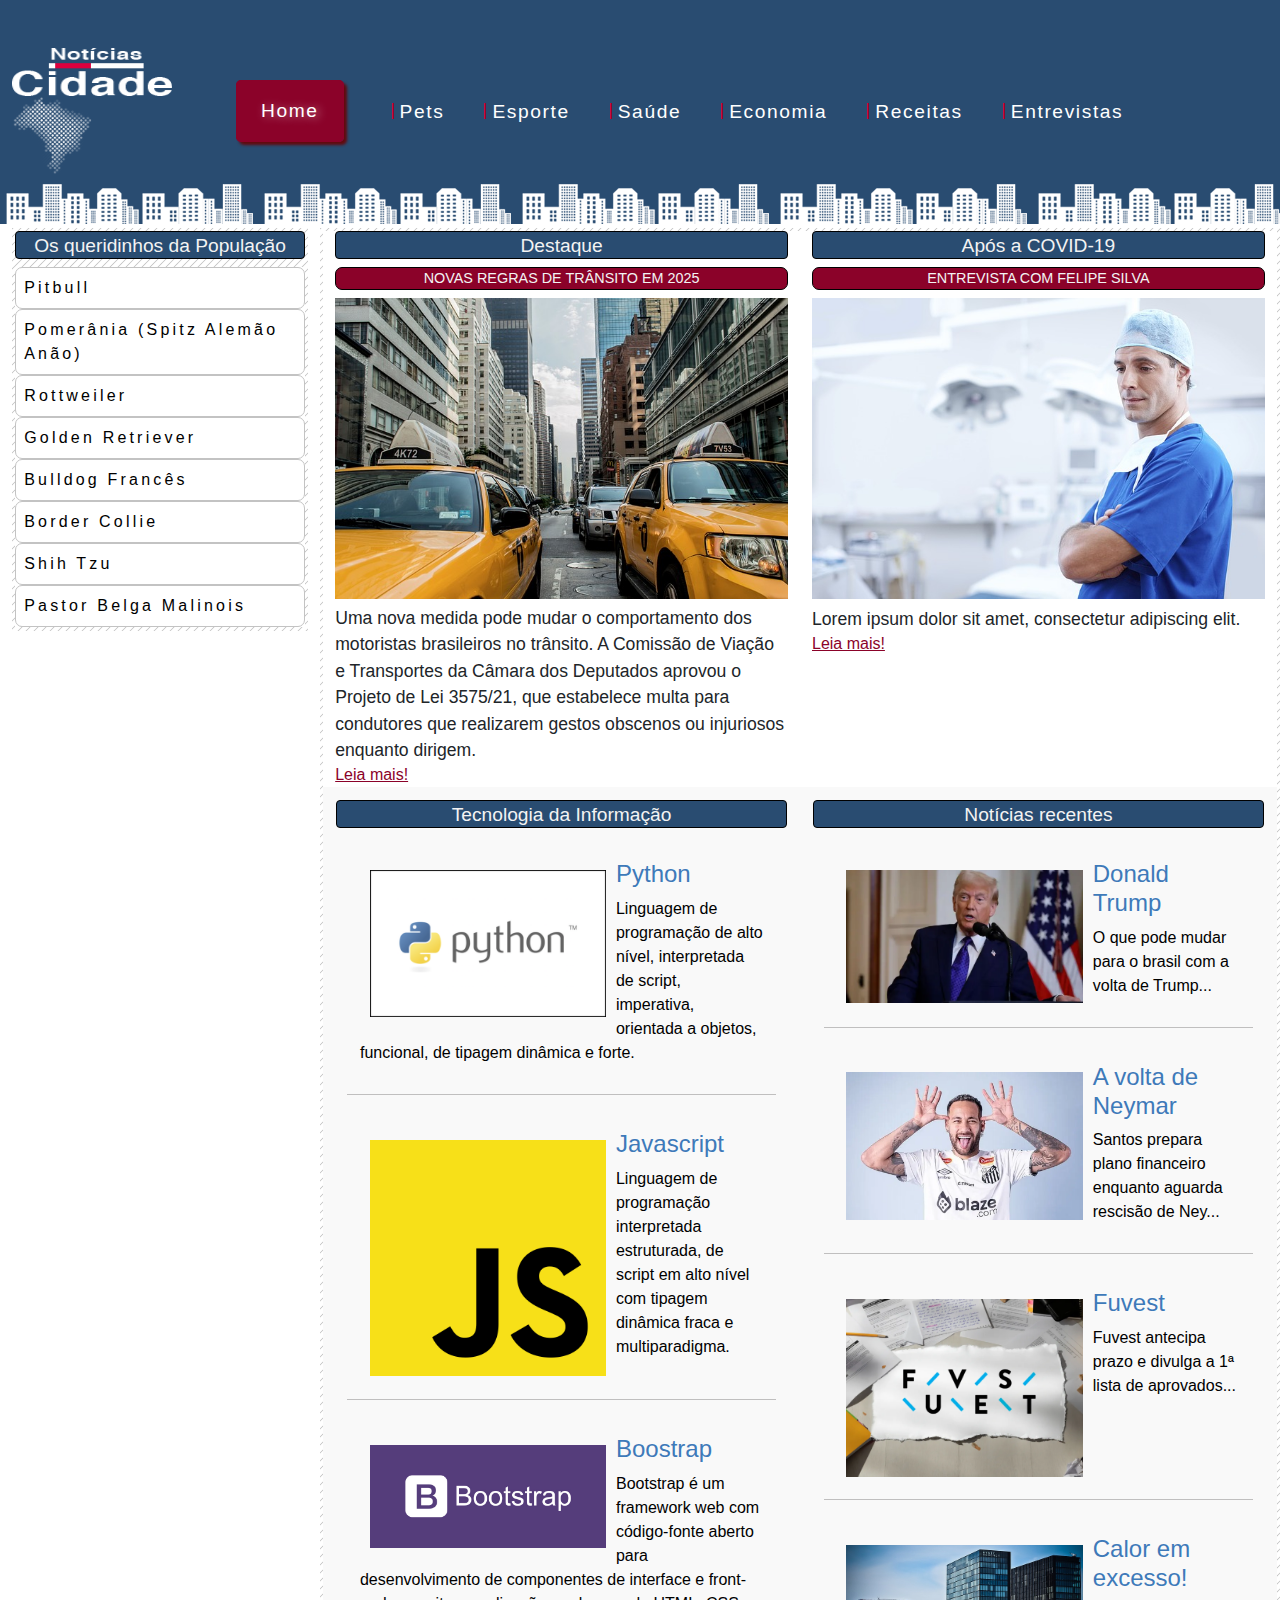
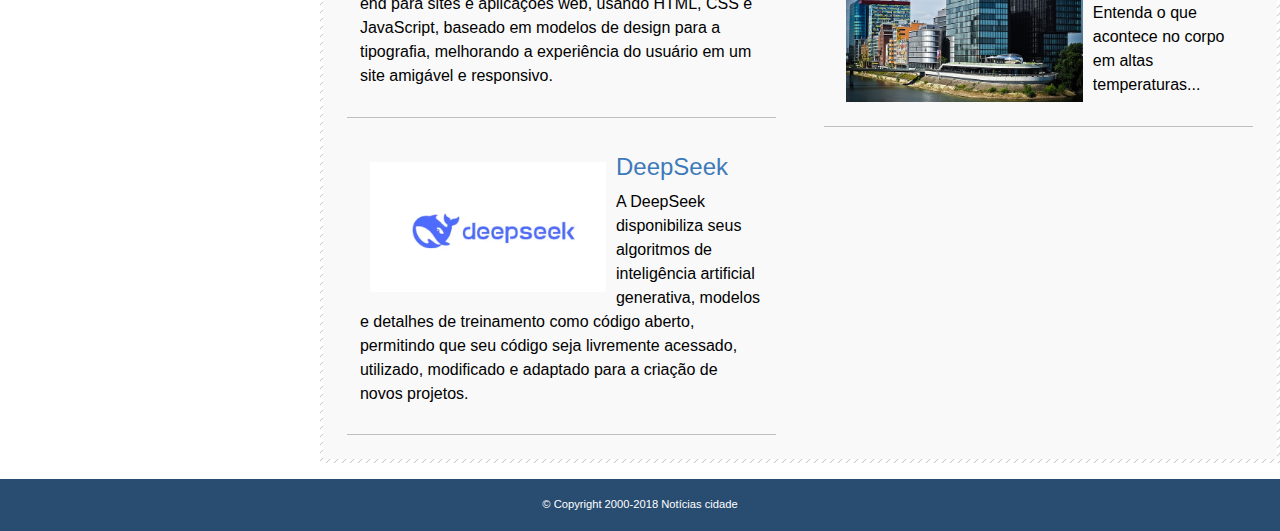
==== commit 50160498: "Projeto para o portifólio finalizado" ====
--- a/index.html
+++ b/index.html
@@ -31,7 +31,7 @@
             <div class="collapse navbar-collapse" id="navbarSupportedContent">
                 <ul class="navbar-nav me-auto mb-2 mb-lg-0">
                     <li class="nav-item">
-                        <a class="nav-link" aria-current="page" href="./index.html">Home</a>
+                        <a class="nav-link active" href="./index.html">Home</a>
                     </li>
                     <li class="nav-item">
                         <a class="nav-link" href="./pets.html">Pets</a>
@@ -41,14 +41,14 @@
                             href="https://ge.globo.com/?utm_source=globo.com&utm_medium=header">Esporte</a>
                     </li>
                     <li class="nav-item">
-                        <a class="nav-link" target="_blank" href="https://g1.globo.com/bemestar/">Saúde</a>
-                    </li>
-                    <li class="nav-item">
-                        <a class="nav-link" href="https://www.cnnbrasil.com.br/economia/" target="_blank"
+                        <a class="nav-link" target="_blank" rel="noopener noreferrer" href="https://g1.globo.com/bemestar/">Saúde</a>
+                    </li>
+                    <li class="nav-item">
+                        <a class="nav-link" rel="noopener noreferrer" href="https://www.cnnbrasil.com.br/economia/" target="_blank"
                             rel="noopener noreferrer">Economia</a>
                     </li>
                     <li class="nav-item">
-                        <a class="nav-link" target="_blank"
+                        <a class="nav-link" target="_blank" rel="noopener noreferrer"
                             href="https://receitas.globo.com/?utm_source=globo.com&utm_medium=header">Receitas</a>
                     </li>
                     <li class="nav-item">
@@ -199,7 +199,7 @@
     <!-- Fim Rodape -->
 
 
-    <script src="./Js/index.js"></script>
+    <script src="./js/index.js"></script>
     <script src="https://cdn.jsdelivr.net/npm/bootstrap@5.3.3/dist/js/bootstrap.bundle.min.js"
         integrity="sha384-YvpcrYf0tY3lHB60NNkmXc5s9fDVZLESaAA55NDzOxhy9GkcIdslK1eN7N6jIeHz"
         crossorigin="anonymous"></script>
--- a/CSS/index.css
+++ b/CSS/index.css
@@ -4,7 +4,7 @@
 }
 
 html {
-
+    font-size: 16px;
 }
 
 body {
@@ -240,7 +240,19 @@
     padding: 0.3em;
 }
 
-
+/* !Entrevistas */
+h6 {
+    font-style: italic;
+    font-weight: bolder;
+    background: #c3c3c3;
+    padding: 0.2rem;
+}
+
+h6 span {
+    text-decoration: underline;
+    font-style: normal;
+    font-weight: normal;
+}
 
 /* ! Rodapé */
 
@@ -281,7 +293,7 @@
     }
 
     .navbar-bg {
-        background: #294c71 url(/imagens/fundo.png);
+        background: #294c71 url(../imagens/fundo.png);
         min-height: 14rem;
     }
 
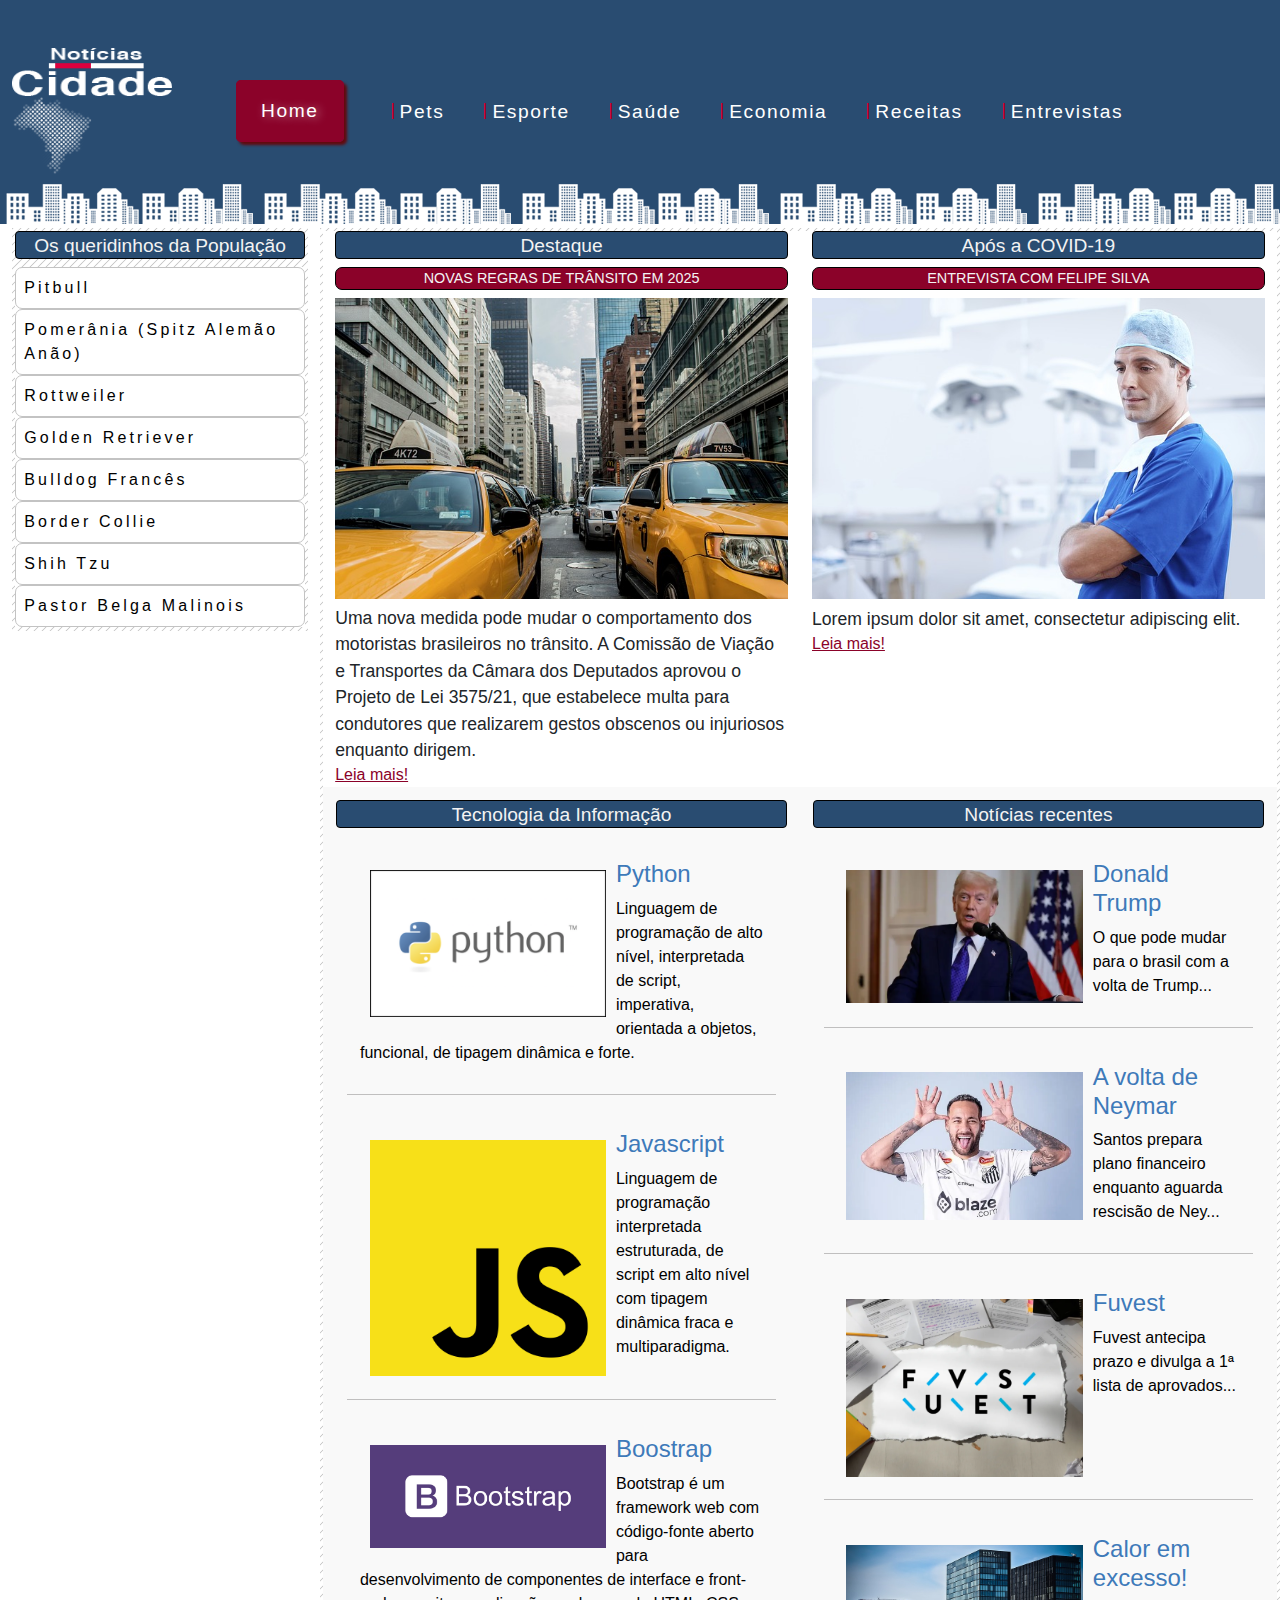
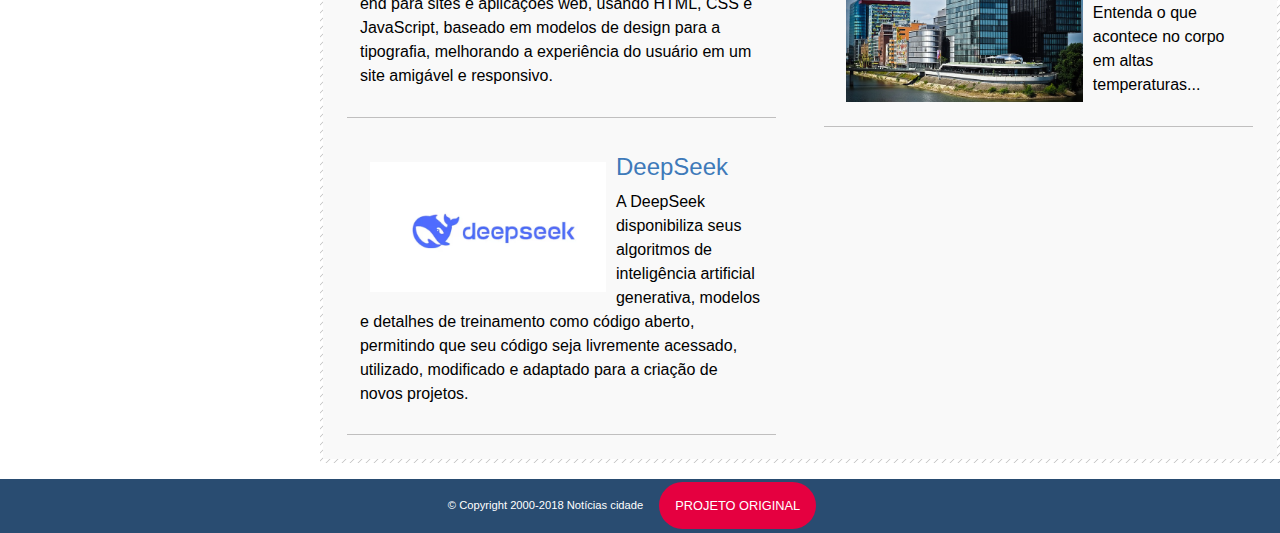
==== commit 9e93f287: "inclusão de um  link no rodapé para o projeto original" ====
--- a/index.html
+++ b/index.html
@@ -96,7 +96,7 @@
                         <ul class="lista-noticias">
                             <li>
                                 <a href="">
-                                    <img src="./imagens/python.png" width="80">
+                                    <img src="./imagens/python.png">
                                     <div>
                                         <h3>Python</h3>
                                         <p>Linguagem de programação de alto nível, interpretada de
@@ -107,7 +107,7 @@
                             </li>
                             <li>
                                 <a href="">
-                                    <img src="./imagens/JS.png" width="80">
+                                    <img src="./imagens/JS.png">
                                     <div>
                                         <h3>Javascript</h3>
                                         <p>Linguagem de programação interpretada estruturada, de script em alto nível
@@ -117,7 +117,7 @@
                             </li>
                             <li>
                                 <a href="">
-                                    <img src="./imagens/bootstrap.webp" width="80">
+                                    <img src="./imagens/bootstrap.webp">
                                     <div>
                                         <h3>Boostrap</h3>
                                         <p>Bootstrap é um framework web com código-fonte aberto para desenvolvimento de
@@ -129,7 +129,7 @@
                             </li>
                             <li>
                                 <a href="">
-                                    <img src="./imagens/deep.webp" width="80">
+                                    <img src="./imagens/deep.webp">
                                     <div>
                                         <h3>DeepSeek</h3>
                                         <p>A DeepSeek disponibiliza seus algoritmos de inteligência artificial
@@ -194,6 +194,9 @@
     <footer class="col-12">
         <div id="rodape">
             &copy; Copyright 2000-2018 Notícias cidade
+            <div>
+                <a href="./projetoDoCurso/index1.html" target="_blank">Projeto Original</a>
+            </div>
         </div>
     </footer>
     <!-- Fim Rodape -->
--- a/CSS/index.css
+++ b/CSS/index.css
@@ -187,6 +187,7 @@
 }
 
 .lista-noticias li a img {
+    width: 5rem;
     margin: 0.3rem;
     float: left;
 }
@@ -267,6 +268,25 @@
     margin-top: 1rem;
 }
 
+#rodape a {
+    color: #fff;
+    background-color: #e50040;
+    border: none;
+    border-radius: 3rem;
+    text-transform: uppercase;
+    margin: 1rem;
+    padding: 1rem;
+    text-decoration: none;
+    font-size: 0.8rem;
+}
+
+#rodape a:hover {
+    color: #294c71;
+    text-decoration: underline;
+}
+
+
+
 
 
 
